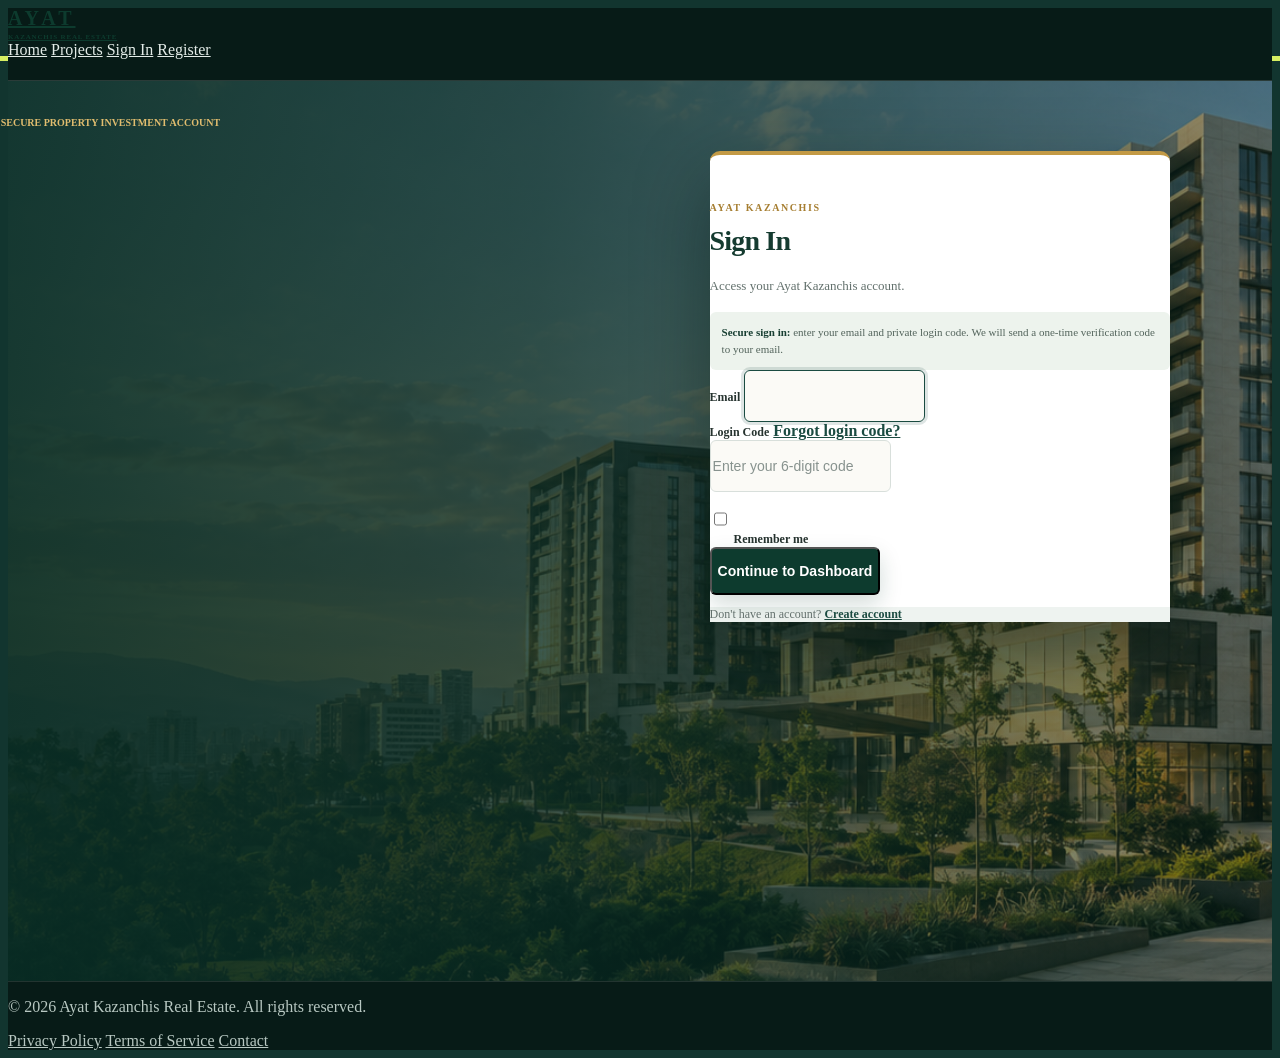
==== dashboard.html @ 89a0fc5e "Prepare Ayat Kazanchis production platform" ====
<!doctype html><html lang="en"><head><meta charset="utf-8"><meta name="viewport" content="width=device-width,initial-scale=1"><meta name="theme-color" content="#0d3b2e"><title>Account Dashboard — Ayat Kazanchis</title><link rel="preconnect" href="https://fonts.bunny.net"><link href="https://fonts.bunny.net/css?family=manrope:400,500,600,700,800&display=swap" rel="stylesheet"><link rel="stylesheet" href="dashboard.css"><link rel="stylesheet" href="dashboard-enhancements.css"><link rel="stylesheet" href="dashboard-account-overview.css"><link rel="stylesheet" href="dashboard-redesign.css?v=20260915b"></head><body>
<header class="topbar"><button class="icon-btn mobile-menu" data-menu aria-label="Open menu">☰</button><a class="brand ayat-brand" href="dashboard.html"><b>AYAT</b><small>KAZANCHIS REAL ESTATE</small></a><strong class="page-title">Investor account</strong><a class="icon-btn" href="notifications.html" aria-label="Notifications">●</a></header>
<aside class="sidebar"><div class="user-panel"><div class="avatar" data-initial>U</div><div><div class="name" data-name>User</div><div class="email" data-email>user@example.com</div><a class="kyc-mini" href="kyc.html" data-kyc-mini>KYC Not Verified</a></div></div><nav class="nav"><a class="nav-link active" href="dashboard.html">⌂ <span>Dashboard</span></a><a class="nav-link" href="investments.html">↗ <span>Opportunities</span></a><a class="nav-link" href="wallet.html?view=deposit">＋ <span>Deposit</span></a><a class="nav-link" href="wallet.html?view=withdraw">− <span>Withdraw</span></a><a class="nav-link" href="wallet.html">⇄ <span>Transactions</span></a><a class="nav-link" href="notifications.html">● <span>Notifications</span></a><a class="nav-link" href="kyc.html">✓ <span>KYC &amp; documents</span></a><a class="nav-link" href="settings.html">⚙ <span>Settings</span></a></nav><button class="logout" data-logout>↪ <span>Sign Out</span></button></aside><div class="backdrop"></div>
<main class="main"><section class="welcome"><div><span class="eyebrow">AYAT KAZANCHIS ACCOUNT</span><h1>Welcome back, <span data-name>User</span></h1><p>Track property opportunities, account activity and documents in one clear place.</p></div><div class="welcome-actions"><a class="button button-gold" href="wallet.html?view=deposit">Fund account</a><a class="button button-ghost" href="investments.html">Explore opportunities</a></div></section><section class="commodity-strip" aria-label="Commodity market watch"><div><small>MARKET WATCH</small><b>Commodities</b></div><span>Gold <i>XAU</i></span><span>Silver <i>XAG</i></span><span>Crude Oil <i>WTI</i></span><span>Natural Gas <i>NG</i></span><span>Coffee <i>KC</i></span><span>Wheat <i>ZW</i></span><span>Cotton <i>CT</i></span><span>Tin <i>SN</i></span></section>
<section class="account-overview" aria-labelledby="account-overview-title"><h2 id="account-overview-title">Account overview</h2><div class="overview-details"><article><span>Account holder</span><strong data-overview="username">User</strong></article><article><span>Member since</span><strong data-overview="registered">—</strong></article><article><span>Last access</span><strong data-overview="last-access">—</strong></article></div><div class="overview-finances"><article class="finance-card"><div class="overview-icon">＋</div><div class="finance-copy"><strong data-metric="deposits">$0.00</strong><span>Total deposits</span><a href="wallet.html?view=deposit">Deposit funds</a></div></article><article class="finance-card"><div class="overview-icon">◇</div><div class="finance-copy"><strong data-metric="balance">$0.00</strong><span>Available balance</span><a href="wallet.html?view=withdraw">Withdraw funds</a></div></article><article class="finance-card"><div class="overview-icon">⌂</div><div class="finance-copy"><strong data-metric="bonus">$0.00</strong><span>Account rewards</span><a href="investments.html">View opportunities</a></div></article></div><h3>Active position &amp; requests</h3><div class="overview-plan-row"><article><strong data-overview="plan">No active opportunity</strong><span data-metric="running">0 active plans</span></article><article><strong data-metric="pending">$0.00</strong><span>Pending withdrawal</span></article></div></section>
<section class="account-tools"><a href="investments.html"><span>⌂</span><b>Property opportunities</b><small>Review terms, risks and documents</small></a><a href="wallet.html?view=deposit"><span>＋</span><b>Deposit funds</b><small>Bank request or approved USDT</small></a><a href="investment-transactions.html"><span>▤</span><b>Documents &amp; history</b><small>View your account records</small></a><a href="help-center.html"><span>◡</span><b>Customer support</b><small>Get help with your account</small></a></section>
<section class="dashboard-grid"><article class="card panel"><div class="panel-heading"><h2>Recent investments</h2><a href="investments.html">View opportunities →</a></div><div data-investments><div class="empty-dynamic">No investments yet. Review an opportunity to get started.</div></div></article><article class="card panel"><div class="panel-heading"><h2>Recent transactions</h2><a href="wallet.html">View all →</a></div><div data-transactions><div class="empty-dynamic">No transactions yet.</div></div></article></section>
<div class="account-status-footer"><section class="verification-summary"><div><span>Email confirmation</span><strong class="verified" data-email-verification>Verified</strong></div><div><span>Identity verification (KYC)</span><strong data-kyc-verification>Not submitted</strong></div></section><section class="kyc-warning" data-kyc-warning><div><strong>Complete your KYC verification</strong><span>Verify your identity before accessing eligible opportunities.</span></div><a href="kyc.html">Start KYC →</a></section></div></main><div class="toast" role="status"></div><script src="dashboard.js?v=20260911"></script></body></html>
---- dashboard-redesign.css ----
:root{--navy:#0b3328;--navy-2:#124435;--navy-3:#18523f;--gold:#c59a43;--text:#f8faf7;--muted:#111827;--border:#ffffff20}body{font-family:Manrope,Arial,sans-serif;background:linear-gradient(135deg,#f8f5ec,#eef2eb);color:#202823}.topbar{background:#0b3328f5}.ayat-brand{display:flex!important;flex-direction:column;justify-content:center!important;align-items:flex-start!important;padding-left:28px;color:#fff;line-height:1}.ayat-brand b{font-size:22px;letter-spacing:.2em}.ayat-brand small{font-size:7px;letter-spacing:.12em;margin-top:6px}.sidebar{background:#082c22}.main{color:#202823}.welcome{padding:30px;border-radius:14px;background:linear-gradient(90deg,#0b392dee,#0b392d82),url('images/ayat-kazanchis-hero.png') 70% center/cover;color:#fff}.welcome p{color:#d7e2dd}.button-ghost{color:#fff}.account-overview,.card,.dashboard-package-card{background:#fff!important;color:#202823!important;border-color:#dfe5df!important;box-shadow:0 12px 35px #12392910!important}.account-overview h2,.account-overview h3,.panel-heading h2{color:#153b30!important}.overview-details article,.overview-finances article,.overview-plan-row article{background:#f1f5ef!important;border-color:#dce5dd!important}.overview-details span,.finance-copy span,.overview-plan-row span,.subtitle,.empty-dynamic,.activity-row span{color:#68766f!important}.overview-details strong,.finance-copy strong,.overview-plan-row strong,.activity-row strong{color:#20352d!important}.overview-icon{color:#b58b39!important;font-size:30px!important}.account-tools{display:grid;grid-template-columns:repeat(4,1fr);gap:14px;margin:20px 0}.account-tools a{min-height:145px;padding:22px;display:flex;flex-direction:column;border:1px solid #dfe5df;border-radius:12px;background:#fff;box-shadow:0 12px 35px #1239290c}.account-tools span{color:#b58b39;font-size:25px}.account-tools b{margin-top:18px;color:#173e32;font-size:13px}.account-tools small{margin-top:7px;color:#6e7b75;line-height:1.5}.dashboard-package-heading h2{color:#173e32}.dashboard-package-heading a,.dashboard-package-card a,.panel-heading a,.activity-row .gold{color:#9a742e!important}.dashboard-package-card dl{color:#54655d}.dashboard-package-card>div span{color:#9a742e!important}.verification-summary{background:#fff!important;color:#20352d!important;border-color:#dfe5df!important}.kyc-warning{background:#fff8e9!important;color:#6e5420!important}.toast{background:#113d31}.button-gold{background:#c59a43!important;color:#fff!important;border-color:#c59a43!important}@media(max-width:1020px){.account-tools{grid-template-columns:1fr 1fr}}@media(max-width:760px){.ayat-brand{padding-left:8px}.ayat-brand b{font-size:18px}.welcome{padding:22px;background-position:70%}.account-tools{grid-template-columns:1fr 1fr}.account-tools a{min-height:125px;padding:17px}}@media(max-width:430px){.account-tools{grid-template-columns:1fr}.account-tools a{min-height:105px}.welcome-actions{position:sticky;bottom:9px;z-index:10;background:#fff;padding:8px;border-radius:9px;box-shadow:0 8px 28px #0002}.welcome-actions .button-ghost{color:#0d3b2e;border-color:#0d3b2e}}
.commodity-strip{display:flex;align-items:center;gap:18px;margin:18px 0;padding:14px 18px;overflow-x:auto;border:1px solid #d9e1da;border-radius:10px;background:#fff;box-shadow:0 8px 24px #1239290b;white-space:nowrap}.commodity-strip>div{padding-right:18px;border-right:1px solid #d9e1da}.commodity-strip small,.commodity-strip b{display:block}.commodity-strip small{color:#a47b2d;font-size:8px}.commodity-strip b{color:#173e32}.commodity-strip span{font-size:11px;font-weight:700;color:#293c34}.commodity-strip i{font-style:normal;color:#9b762f;font-size:8px}.commodity-strip em{margin-left:auto;color:#7b8781;font-size:8px}
.dashboard-surface-contrast{--dashboard-contrast-ready:1}
:root{--muted:#111827}
.main .card p,.main .card small,.main .card span,.main .card dt,.main .subtitle,.main .helper,.main .empty-dynamic,.main .transaction-meta,.main .transaction-status{color:#111827}
.main .card h1,.main .card h2,.main .card h3,.main .card strong,.main .card dd,.main .method-name{color:#080d0b}
.welcome p,.welcome .subtitle,.hero p,.hero .subtitle,.sidebar .email,.sidebar .kyc-mini,.sidebar .nav-link,.quick-buy p,.quick-buy small,.quick-buy em,.payment-session p,.dashboard-gold p,.dashboard-gold small{color:#e2ebe7!important}
.method,.method span,.method small,.method strong,.method .method-name{color:#111827!important}
.flow-hero,.flow-hero h1,.flow-hero h2,.flow-hero p,.flow-hero span,.flow-hero small,.flow-hero strong,.hero.flow-hero>div{color:#fff!important}
.flow-hero .balance-value,.flow-hero .balance strong{color:#e0ad43!important}
.method:not(.selected),.method:not(.selected) .method-name,.method:not(.selected) .method-name small,.method:not(.selected) .method-arrow{color:#fff!important}
.method:not(.selected) .method-name small{color:#d7e2dd!important}
.method.selected,.method.selected .method-name,.method.selected .method-name small,.method.selected .method-arrow{color:#111827!important}
.fee-box,.fee-box span,.fee-box strong,.fee-box .fee-title,.fee-box .fee-row{color:#fff!important}
.fee-box strong,.fee-box .fee-title{color:#f0bc43!important}
.quick-buy,.quick-buy h2,.quick-buy h3,.quick-buy strong,.quick-buy p,.quick-buy small,.quick-buy em,.exodus-buy,.exodus-buy h3,.exodus-buy p,.exodus-trigger,.payment-session,.payment-session p{color:#fff!important}
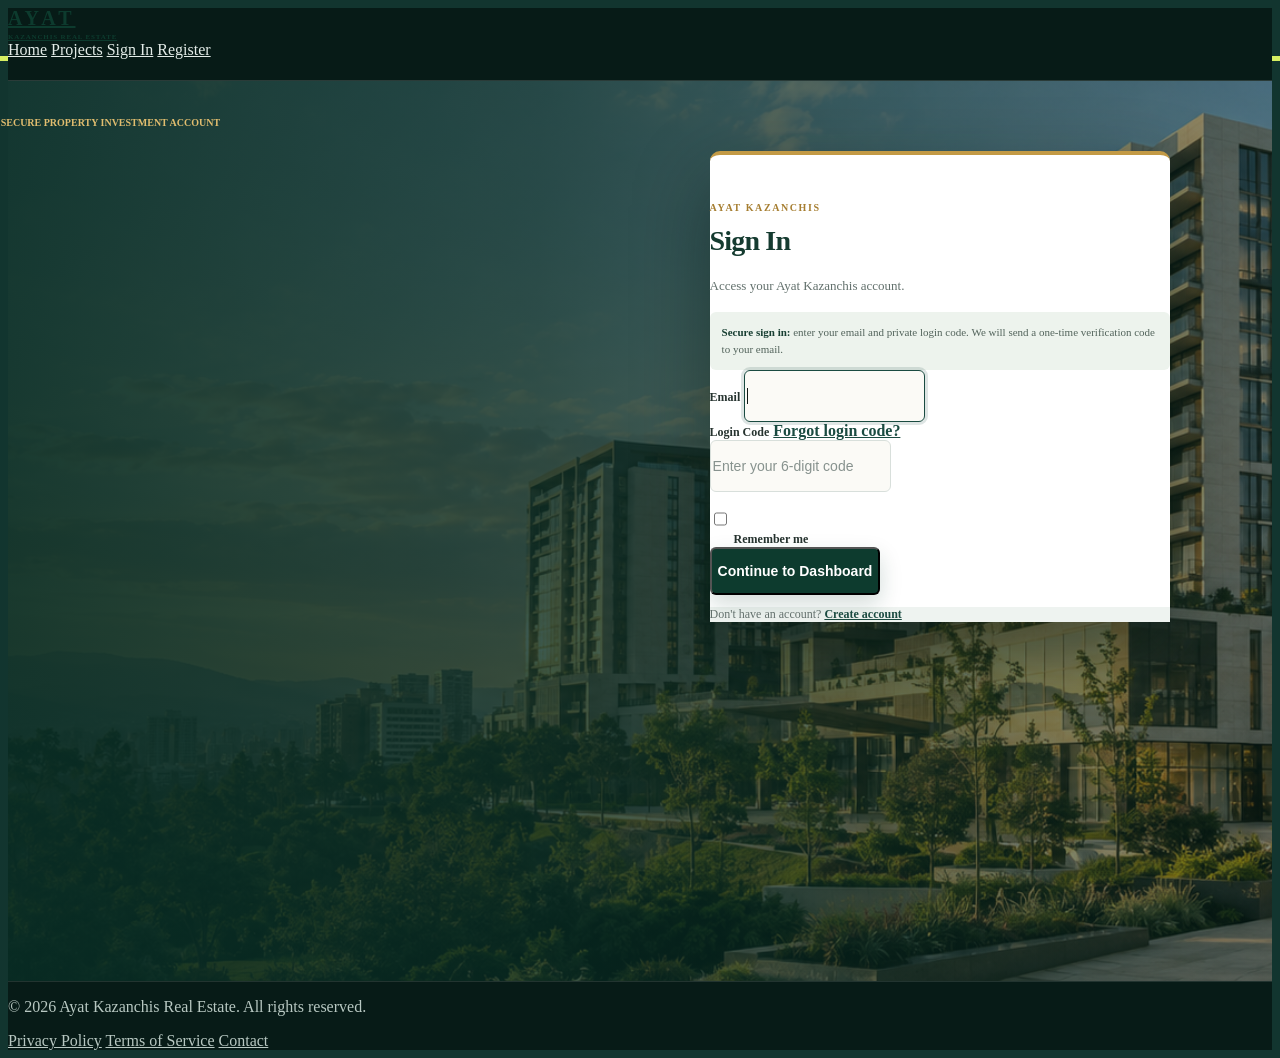
==== commit 4b1563e1: "Initial commit" ====
--- a/dashboard.html
+++ b/dashboard.html
@@ -1,8 +1,9 @@
-<!doctype html><html lang="en"><head><meta charset="utf-8"><meta name="viewport" content="width=device-width,initial-scale=1"><meta name="theme-color" content="#0d3b2e"><title>Account Dashboard — Ayat Kazanchis</title><link rel="preconnect" href="https://fonts.bunny.net"><link href="https://fonts.bunny.net/css?family=manrope:400,500,600,700,800&display=swap" rel="stylesheet"><link rel="stylesheet" href="dashboard.css"><link rel="stylesheet" href="dashboard-enhancements.css"><link rel="stylesheet" href="dashboard-account-overview.css"><link rel="stylesheet" href="dashboard-redesign.css?v=20260915b"></head><body>
+<!doctype html><html lang="en"><head><meta charset="utf-8"><meta name="viewport" content="width=device-width,initial-scale=1"><meta name="theme-color" content="#0d3b2e"><title>Account Dashboard — Ayat Kazanchis</title><link rel="preconnect" href="https://fonts.bunny.net"><link href="https://fonts.bunny.net/css?family=manrope:400,500,600,700,800&display=swap" rel="stylesheet"><link rel="stylesheet" href="dashboard.css"><link rel="stylesheet" href="dashboard-enhancements.css"><link rel="stylesheet" href="dashboard-account-overview.css"><link rel="stylesheet" href="dashboard-redesign.css?v=20260915b"><link rel="stylesheet" href="dashboard-support.css?v=20260918"><link rel="stylesheet" href="support.css?v=20260916"></head><body>
 <header class="topbar"><button class="icon-btn mobile-menu" data-menu aria-label="Open menu">☰</button><a class="brand ayat-brand" href="dashboard.html"><b>AYAT</b><small>KAZANCHIS REAL ESTATE</small></a><strong class="page-title">Investor account</strong><a class="icon-btn" href="notifications.html" aria-label="Notifications">●</a></header>
-<aside class="sidebar"><div class="user-panel"><div class="avatar" data-initial>U</div><div><div class="name" data-name>User</div><div class="email" data-email>user@example.com</div><a class="kyc-mini" href="kyc.html" data-kyc-mini>KYC Not Verified</a></div></div><nav class="nav"><a class="nav-link active" href="dashboard.html">⌂ <span>Dashboard</span></a><a class="nav-link" href="investments.html">↗ <span>Opportunities</span></a><a class="nav-link" href="wallet.html?view=deposit">＋ <span>Deposit</span></a><a class="nav-link" href="wallet.html?view=withdraw">− <span>Withdraw</span></a><a class="nav-link" href="wallet.html">⇄ <span>Transactions</span></a><a class="nav-link" href="notifications.html">● <span>Notifications</span></a><a class="nav-link" href="kyc.html">✓ <span>KYC &amp; documents</span></a><a class="nav-link" href="settings.html">⚙ <span>Settings</span></a></nav><button class="logout" data-logout>↪ <span>Sign Out</span></button></aside><div class="backdrop"></div>
-<main class="main"><section class="welcome"><div><span class="eyebrow">AYAT KAZANCHIS ACCOUNT</span><h1>Welcome back, <span data-name>User</span></h1><p>Track property opportunities, account activity and documents in one clear place.</p></div><div class="welcome-actions"><a class="button button-gold" href="wallet.html?view=deposit">Fund account</a><a class="button button-ghost" href="investments.html">Explore opportunities</a></div></section><section class="commodity-strip" aria-label="Commodity market watch"><div><small>MARKET WATCH</small><b>Commodities</b></div><span>Gold <i>XAU</i></span><span>Silver <i>XAG</i></span><span>Crude Oil <i>WTI</i></span><span>Natural Gas <i>NG</i></span><span>Coffee <i>KC</i></span><span>Wheat <i>ZW</i></span><span>Cotton <i>CT</i></span><span>Tin <i>SN</i></span></section>
+<aside class="sidebar"><div class="user-panel"><div class="avatar" data-initial>U</div><div><div class="name" data-name>User</div><div class="email" data-email>user@example.com</div><a class="kyc-mini" href="kyc.html" data-kyc-mini>KYC Not Verified</a></div></div><nav class="nav"><a class="nav-link active" href="dashboard.html">⌂ <span>Dashboard</span></a><a class="nav-link" href="investments.html">↗ <span>Opportunities</span></a><a class="nav-link" href="wallet.html?view=deposit">＋ <span>Deposit</span></a><a class="nav-link" href="wallet.html?view=withdraw">− <span>Withdraw</span></a><a class="nav-link" href="wallet.html">⇄ <span>Transactions</span></a><a class="nav-link" href="notifications.html">● <span>Notifications</span></a><a class="nav-link" href="kyc.html">✓ <span>KYC &amp; documents</span></a><a class="nav-link" href="settings.html">⚙ <span>Settings</span></a><a class="nav-link" href="https://t.me/AYAT808820" target="_blank" rel="noopener noreferrer">↗ <span>Contact Admin</span></a></nav><button class="logout" data-logout>↪ <span>Sign Out</span></button></aside><div class="backdrop"></div>
+<main class="main"><section class="welcome"><div><span class="eyebrow">AYAT KAZANCHIS ACCOUNT</span><h1>Welcome back, <span data-name>User</span></h1><p>Track property opportunities, account activity and documents in one clear place.</p></div><div class="welcome-actions"><a class="button button-gold" href="wallet.html?view=deposit">Fund account</a><a class="button button-ghost" href="#support-chat" data-support-open>Contact Admin</a></div></section><section class="commodity-strip" aria-label="Commodity market watch"><div><small>MARKET WATCH</small><b>Commodities</b></div><span>Gold <i>XAU</i></span><span>Silver <i>XAG</i></span><span>Crude Oil <i>WTI</i></span><span>Natural Gas <i>NG</i></span><span>Coffee <i>KC</i></span><span>Wheat <i>ZW</i></span><span>Cotton <i>CT</i></span><span>Tin <i>SN</i></span></section>
 <section class="account-overview" aria-labelledby="account-overview-title"><h2 id="account-overview-title">Account overview</h2><div class="overview-details"><article><span>Account holder</span><strong data-overview="username">User</strong></article><article><span>Member since</span><strong data-overview="registered">—</strong></article><article><span>Last access</span><strong data-overview="last-access">—</strong></article></div><div class="overview-finances"><article class="finance-card"><div class="overview-icon">＋</div><div class="finance-copy"><strong data-metric="deposits">$0.00</strong><span>Total deposits</span><a href="wallet.html?view=deposit">Deposit funds</a></div></article><article class="finance-card"><div class="overview-icon">◇</div><div class="finance-copy"><strong data-metric="balance">$0.00</strong><span>Available balance</span><a href="wallet.html?view=withdraw">Withdraw funds</a></div></article><article class="finance-card"><div class="overview-icon">⌂</div><div class="finance-copy"><strong data-metric="bonus">$0.00</strong><span>Account rewards</span><a href="investments.html">View opportunities</a></div></article></div><h3>Active position &amp; requests</h3><div class="overview-plan-row"><article><strong data-overview="plan">No active opportunity</strong><span data-metric="running">0 active plans</span></article><article><strong data-metric="pending">$0.00</strong><span>Pending withdrawal</span></article></div></section>
-<section class="account-tools"><a href="investments.html"><span>⌂</span><b>Property opportunities</b><small>Review terms, risks and documents</small></a><a href="wallet.html?view=deposit"><span>＋</span><b>Deposit funds</b><small>Bank request or approved USDT</small></a><a href="investment-transactions.html"><span>▤</span><b>Documents &amp; history</b><small>View your account records</small></a><a href="help-center.html"><span>◡</span><b>Customer support</b><small>Get help with your account</small></a></section>
+<section class="account-tools"><a href="investments.html"><span>⌂</span><b>Property opportunities</b><small>Review terms, risks and documents</small></a><a href="wallet.html?view=deposit"><span>＋</span><b>Deposit funds</b><small>Bank request or approved USDT</small></a><a href="investment-transactions.html"><span>▤</span><b>Documents &amp; history</b><small>View your account records</small></a><a href="#support-chat" data-support-open><span>◉</span><b>Contact Admin</b><small>Start a private support conversation</small></a></section>
+<section class="connect-section"><div><span class="eyebrow">CONNECT WITH US</span><h2>24/7 Support</h2><p>Need help? Contact our support team anytime.</p></div><a class="button button-ghost telegram-link" href="https://t.me/AYAT808820" target="_blank" rel="noopener noreferrer" aria-label="Contact support on Telegram"><svg viewBox="0 0 24 24" aria-hidden="true"><path d="M21.5 3.5 18.3 20c-.2 1.1-.8 1.4-1.6.9l-4.5-3.3-2.2 2.1c-.2.2-.4.4-.8.4l.3-4.6 8.4-7.6c.4-.4-.1-.6-.6-.2L7 14.4l-4.5-1.4c-1-.3-1-1 .2-1.5L20.3 3c.8-.3 1.5.2 1.2.5Z"/></svg> Telegram</a></section>
 <section class="dashboard-grid"><article class="card panel"><div class="panel-heading"><h2>Recent investments</h2><a href="investments.html">View opportunities →</a></div><div data-investments><div class="empty-dynamic">No investments yet. Review an opportunity to get started.</div></div></article><article class="card panel"><div class="panel-heading"><h2>Recent transactions</h2><a href="wallet.html">View all →</a></div><div data-transactions><div class="empty-dynamic">No transactions yet.</div></div></article></section>
-<div class="account-status-footer"><section class="verification-summary"><div><span>Email confirmation</span><strong class="verified" data-email-verification>Verified</strong></div><div><span>Identity verification (KYC)</span><strong data-kyc-verification>Not submitted</strong></div></section><section class="kyc-warning" data-kyc-warning><div><strong>Complete your KYC verification</strong><span>Verify your identity before accessing eligible opportunities.</span></div><a href="kyc.html">Start KYC →</a></section></div></main><div class="toast" role="status"></div><script src="dashboard.js?v=20260911"></script></body></html>
+<div class="account-status-footer"><section class="verification-summary"><div><span>Email confirmation</span><strong class="verified" data-email-verification>Verified</strong></div><div><span>Identity verification (KYC)</span><strong data-kyc-verification>Not submitted</strong></div></section><section class="kyc-warning" data-kyc-warning><div><strong>Complete your KYC verification</strong><span>Verify your identity before accessing eligible opportunities.</span></div><a href="kyc.html">Start KYC →</a></section></div></main><div class="toast" role="status"></div><script src="runtime-guard.js"></script><script src="dashboard.js?v=20260918"></script><script src="support.js?v=20260916"></script></body></html>
--- a/dashboard-support.css
+++ b/dashboard-support.css
@@ -0,0 +1 @@
+.connect-section{display:flex;align-items:center;justify-content:space-between;gap:20px;margin:20px 0;padding:20px 24px;border:1px solid #dfe5df;border-radius:12px;background:#fff;box-shadow:0 12px 35px #1239290c}.connect-section h2{margin:5px 0;color:#173e32;font-size:20px}.connect-section p{margin:0;color:#68766f;font-size:12px}.connect-section .button{white-space:nowrap}.telegram-link{display:inline-flex;align-items:center;gap:8px}.telegram-link svg{width:17px;height:17px;fill:currentColor}@media(max-width:600px){.connect-section{align-items:flex-start;flex-direction:column}.connect-section .button{width:100%;text-align:center}}
--- a/support.css
+++ b/support.css
@@ -0,0 +1,3 @@
+.faq-support-item{padding:18px;border:1px solid #e3e6ea;border-radius:10px;background:#fff;cursor:pointer;transition:.2s}.faq-support-item:hover{border-color:#E31937;box-shadow:0 8px 20px #171a200d}.faq-support-item h3{margin:0!important}.faq-support-item p{display:none}.support-prompt{margin-top:12px;padding:14px;border-left:3px solid #E31937;background:#fff3f3;color:#65161a;font-size:12px;line-height:1.5}.support-prompt button,.support-bot-launch{margin-top:12px;padding:10px 15px;border:0;border-radius:5px;background:#E31937;color:#fff;font-weight:600}.support-bot-launch{position:fixed;z-index:55;right:22px;bottom:22px;margin:0;box-shadow:0 10px 25px #E3193740}.support-chat-layer{position:fixed;z-index:100;inset:0;display:grid;place-items:end;padding:20px;background:#171a2066}.support-chat-layer[hidden]{display:none}.support-chat{width:min(390px,100%);height:min(590px,calc(100vh - 40px));display:flex;flex-direction:column;overflow:hidden;border-radius:14px;background:#fff;box-shadow:0 25px 70px #0004}.support-chat-head{padding:17px;display:flex;align-items:center;gap:11px;background:#171a20;color:#fff}.support-agent-dot{width:38px;height:38px;display:grid;place-items:center;border-radius:50%;background:#E31937}.support-chat-head div{flex:1}.support-chat-head b,.support-chat-head small{display:block}.support-chat-head small{margin-top:3px;color:#b7bbc2}.support-chat-head button{border:0;background:none;color:#fff;font-size:22px}.support-messages{padding:17px;flex:1;overflow:auto;background:#f6f7f8}.support-message{max-width:82%;margin-bottom:11px;padding:11px 13px;border-radius:11px 11px 11px 3px;background:#fff;font-size:12px;line-height:1.5}.support-message.user{margin-left:auto;border-radius:11px 11px 3px 11px;background:#E31937;color:#fff}.support-chat-form{padding:12px;display:grid;grid-template-columns:1fr auto;gap:8px;border-top:1px solid #e5e7eb}.support-chat-form input{height:42px;padding:0 12px;border:1px solid #d1d5db;border-radius:6px}.support-chat-form button{padding:0 16px;border:0;border-radius:6px;background:#E31937;color:#fff}.contact-success{margin-bottom:15px;padding:12px;border:1px solid #86efac;background:#f0fdf4;color:#166534;border-radius:6px}.contact-error{margin-bottom:15px;padding:12px;border:1px solid #fecaca;background:#fef2f2;color:#991b1b;border-radius:6px}
+@media(max-width:600px){.support-chat-layer{padding:0}.support-chat{width:100%;height:100%;max-height:none;border-radius:0}.support-bot-launch{right:14px;bottom:14px}}
+.support-bot-launch{display:flex;align-items:center;gap:8px;border-radius:999px;background:#0d3b2e;box-shadow:0 12px 30px #0d3b2e55}.support-bot-launch span{color:#d8ae58;font-size:12px}.support-chat-head{background:#0d3b2e}.support-agent-dot{background:#c59a43}.support-chat-head small{color:#d7e2dd}.support-messages{background:#f3f6f4}.support-message.user{background:#0d3b2e}.support-chat-form button{background:#c59a43;font-weight:700}.support-prompt{border-left-color:#c59a43;background:#fff9eb;color:#594313}.support-prompt button{background:#0d3b2e}
